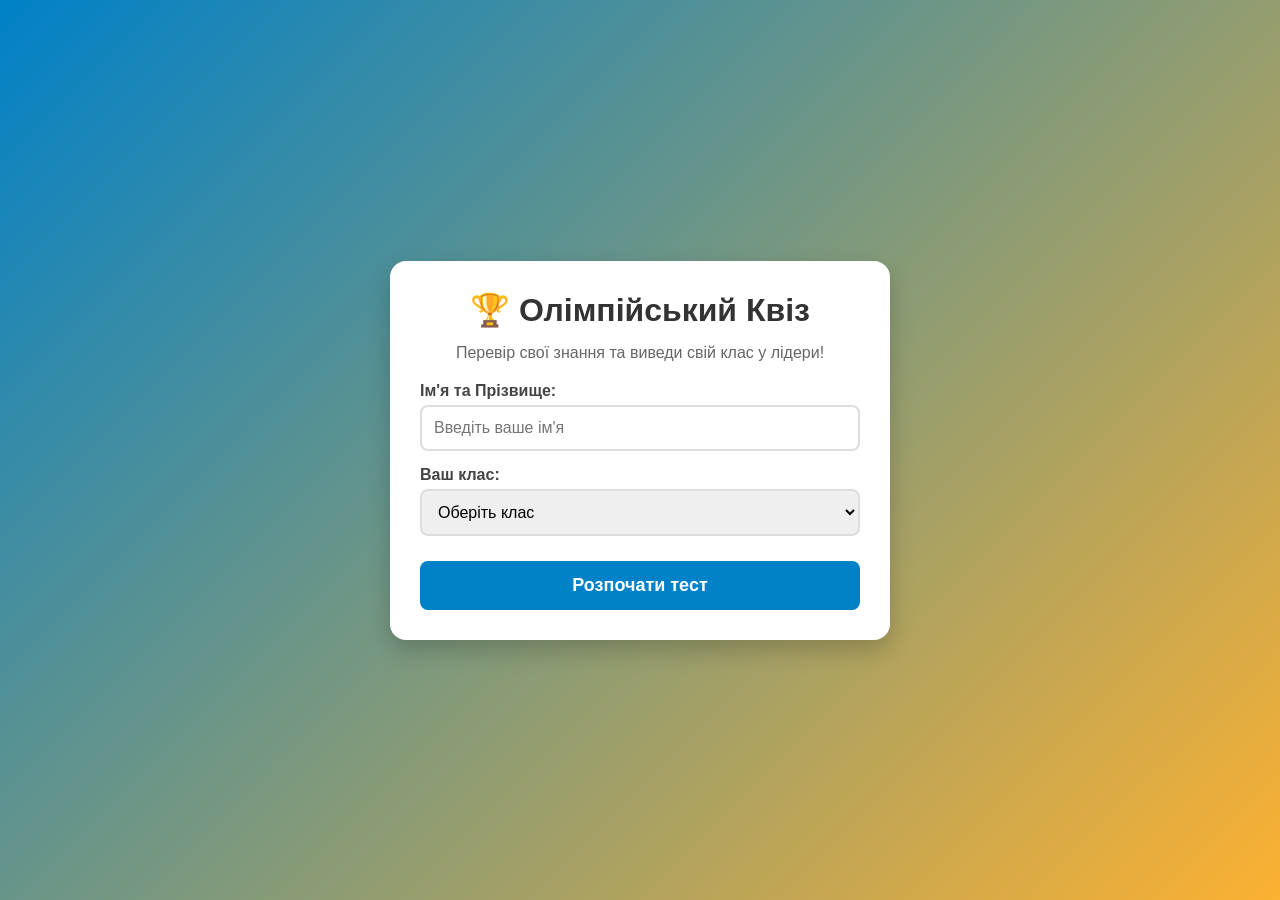
==== index.html @ 4b561b12 "Add files via upload" ====
<!DOCTYPE html>
<html lang="uk">
<head>
    <meta charset="UTF-8">
    <meta name="viewport" content="width=device-width, initial-scale=1.0">
    <title>Олімпійський Квіз</title>
    <link rel="stylesheet" href="style.css">
</head>
<body>
    <div class="quiz-container">
        
        <!-- Екран 1: Реєстрація -->
        <div id="start-screen" class="screen active">
            <h1>🏆 Олімпійський Квіз</h1>
            <p>Перевір свої знання та виведи свій клас у лідери!</p>
            
            <form id="user-form">
                <div class="form-group">
                    <label for="username">Ім'я та Прізвище:</label>
                    <input type="text" id="username" placeholder="Введіть ваше ім'я" required>
                </div>
                
                <div class="form-group">
                    <label for="user-class">Ваш клас:</label>
                    <select id="user-class" required>
                        <option value="" disabled selected>Оберіть клас</option>
                        <!-- Додайте ваші паралелі -->
                        <option value="5-А">5-А</option>
                        <option value="5-Б">5-Б</option>
                        <option value="6-А">6-А</option>
                        <option value="6-Б">6-Б</option>
                        <option value="7-А">7-А</option>
                        <option value="7-Б">7-Б</option>
                        <option value="8-А">8-А</option>
                        <option value="8-Б">8-Б</option>
                        <option value="9-А">9-А</option>
                        <option value="9-Б">9-Б</option>
                        <option value="10-А">10-А</option>
                        <option value="10-Б">10-Б</option>
                        <option value="11-А">11-А</option>
                        <option value="11-Б">11-Б</option>
                        <option value="external_user">Зовнішній користувач</option>
                    </select>
                </div>

                <button type="submit" class="btn">Розпочати тест</button>
            </form>
        </div>

        <!-- Екран 2: Запитання -->
        <div id="quiz-screen" class="screen">
            <div class="quiz-header">
                <span id="question-tracker">Питання 1 з 5</span>
                <span id="timer">⏱️ 00:00</span>
            </div>

            <h2 id="question-text">Текст запитання...</h2>

            <div id="options-container" class="options-grid">
                <!-- Варіанти відповідей будуть додані через JS -->
            </div>
        </div>

        <!-- Екран 3: Результат -->
        <div id="result-screen" class="screen">
            <h2>🥇 Вітаємо!</h2>
            <p>Ви успішно пройшли Олімпійський квіз.</p>
            
            <div class="score-card">
                <p>Ваш результат:</p>
                <div id="final-score">0 / 0</div>
                <p id="time-taken">Час: 0 сек</p>
            </div>

            <p id="status-message">Надсилання результату в систему...</p>
        </div>

    </div>

    <script src="script.js"></script>
</body>
</html>
---- style.css ----
* {
    box-sizing: border-box;
    margin: 0;
    padding: 0;
    font-family: 'Segoe UI', Tahoma, Geneva, Verdana, sans-serif;
}

body {
    background: linear-gradient(135deg, #0081C8, #FCB131, #000000, #00A651, #EE334E);
    background-size: 400% 400%;
    animation: gradientBG 15s ease infinite;
    min-height: 100vh;
    display: flex;
    justify-content: center;
    align-items: center;
    padding: 20px;
}

@keyframes gradientBG {
    0% { background-position: 0% 50%; }
    50% { background-position: 100% 50%; }
    100% { background-position: 0% 50%; }
}

.quiz-container {
    background: white;
    padding: 30px;
    border-radius: 16px;
    box-shadow: 0 10px 25px rgba(0,0,0,0.2);
    width: 100%;
    max-width: 500px;
}

.screen {
    display: none;
}

.screen.active {
    display: block;
}

h1, h2 {
    text-align: center;
    color: #333;
    margin-bottom: 15px;
}

p {
    text-align: center;
    color: #666;
    margin-bottom: 20px;
}

.form-group {
    margin-bottom: 15px;
}

label {
    display: block;
    margin-bottom: 5px;
    font-weight: 600;
    color: #444;
}

input, select {
    width: 100%;
    padding: 12px;
    border: 2px solid #ddd;
    border-radius: 8px;
    font-size: 16px;
    outline: none;
    transition: border-color 0.3s;
}

input:focus, select:focus {
    border-color: #0081C8;
}

.btn {
    width: 100%;
    background-color: #0081C8;
    color: white;
    border: none;
    padding: 14px;
    border-radius: 8px;
    font-size: 18px;
    font-weight: bold;
    cursor: pointer;
    transition: background 0.3s;
    margin-top: 10px;
}

.btn:hover {
    background-color: #005a8c;
}

.quiz-header {
    display: flex;
    justify-content: space-between;
    font-weight: bold;
    color: #555;
    margin-bottom: 20px;
    padding-bottom: 10px;
    border-bottom: 2px solid #eee;
}

.options-grid {
    display: flex;
    flex-direction: column;
    gap: 12px;
}

.option-btn {
    background: #f8f9fa;
    border: 2px solid #e9ecef;
    padding: 14px;
    border-radius: 8px;
    font-size: 16px;
    cursor: pointer;
    text-align: left;
    transition: all 0.2s;
}

.option-btn:hover {
    background: #e2e6ea;
    border-color: #dae0e5;
}

.score-card {
    background: #f1f8ff;
    border: 2px dashed #0081C8;
    padding: 20px;
    border-radius: 12px;
    text-align: center;
    margin: 20px 0;
}

#final-score {
    font-size: 36px;
    font-weight: bold;
    color: #0081C8;
    margin: 10px 0;
}
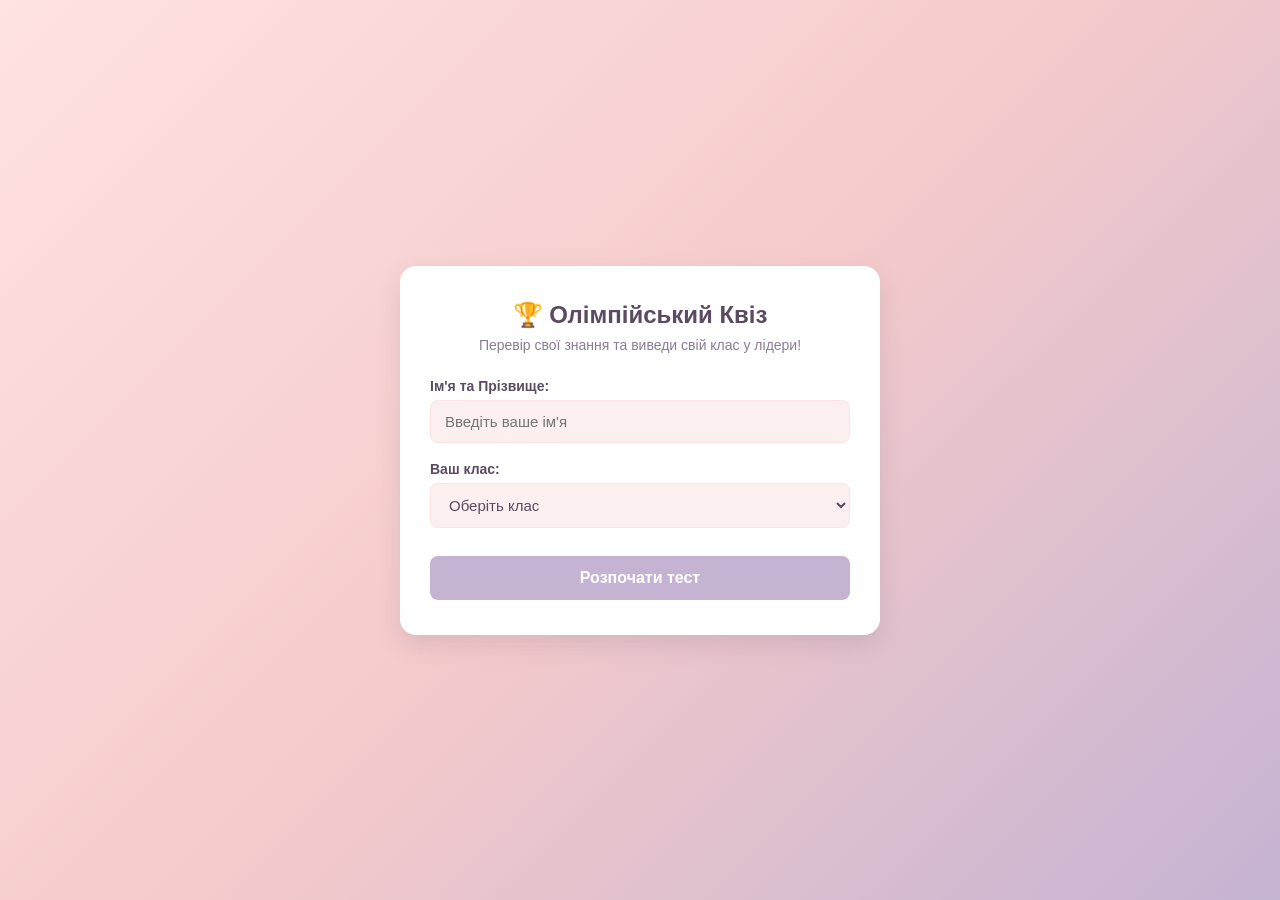
==== commit f3954fd6: "Update index.html connect style_1" ====
--- a/index.html
+++ b/index.html
@@ -4,7 +4,7 @@
     <meta charset="UTF-8">
     <meta name="viewport" content="width=device-width, initial-scale=1.0">
     <title>Олімпійський Квіз</title>
-    <link rel="stylesheet" href="style.css">
+    <link rel="stylesheet" href="style_1.css">
 </head>
 <body>
     <div class="quiz-container">
@@ -33,13 +33,16 @@
                         <option value="7-Б">7-Б</option>
                         <option value="8-А">8-А</option>
                         <option value="8-Б">8-Б</option>
+                        <option value="8-Б">8-В</option>
                         <option value="9-А">9-А</option>
                         <option value="9-Б">9-Б</option>
                         <option value="10-А">10-А</option>
                         <option value="10-Б">10-Б</option>
                         <option value="11-А">11-А</option>
                         <option value="11-Б">11-Б</option>
-                        <option value="external_user">Зовнішній користувач</option>
+                        <option value="8-Б">11-В</option>
+                        <option value="teachers">Вчителі</option>
+                        <option value="parents">Батьки</option>
                     </select>
                 </div>
 
@@ -77,6 +80,6 @@
 
     </div>
 
-    <script src="script.js"></script>
+    <script type="module" src="js/script.js"></script>
 </body>
-</html>+</html>
--- a/style_1.css
+++ b/style_1.css
@@ -0,0 +1,159 @@
+* {
+    box-sizing: border-box;
+    margin: 0;
+    padding: 0;
+    font-family: 'Segoe UI', Tahoma, Geneva, Verdana, sans-serif;
+}
+
+/* Фон сторінки — спокійний пастельний градієнт */
+body {
+    min-height: 100vh;
+    display: flex;
+    justify-content: center;
+    align-items: center;
+    background: linear-gradient(135deg, #FFE2E2 0%, #F5CBCB 50%, #C5B3D3 100%);
+    padding: 20px;
+}
+
+/* Біла картка-контейнер, як на скріншотах */
+.quiz-container {
+    background: #ffffff;
+    border-radius: 16px;
+    padding: 35px 30px;
+    width: 100%;
+    max-width: 480px;
+    box-shadow: 0 10px 25px rgba(90, 75, 98, 0.15);
+}
+
+.screen {
+    display: none;
+}
+
+.screen.active {
+    display: block;
+}
+
+/* Заголовки та описи */
+h1, h2 {
+    text-align: center;
+    color: #5A4B62;
+    font-size: 24px;
+    font-weight: 700;
+    margin-bottom: 8px;
+}
+
+p {
+    text-align: center;
+    color: #8C7B95;
+    font-size: 14px;
+    margin-bottom: 25px;
+}
+
+/* Поля вводу та вибору (input / select) */
+.form-group {
+    margin-bottom: 18px;
+}
+
+label {
+    display: block;
+    margin-bottom: 6px;
+    font-weight: 600;
+    font-size: 14px;
+    color: #5A4B62;
+}
+
+input, select {
+    width: 100%;
+    padding: 12px 14px;
+    border: 1.5px solid #FFE2E2;
+    border-radius: 8px;
+    font-size: 15px;
+    outline: none;
+    background-color: #FBEFEF;
+    color: #5A4B62;
+    transition: all 0.2s;
+}
+
+input:focus, select:focus {
+    border-color: #C5B3D3;
+    background-color: #ffffff;
+    box-shadow: 0 0 0 3px rgba(197, 179, 211, 0.25);
+}
+
+/* Головна кнопка (як синя на фото, але в акцентному пастельному кольорі) */
+.btn {
+    width: 100%;
+    padding: 13px;
+    background-color: #C5B3D3;
+    color: #ffffff;
+    border: none;
+    border-radius: 8px;
+    font-size: 16px;
+    font-weight: 600;
+    cursor: pointer;
+    transition: background-color 0.2s, transform 0.1s;
+    margin-top: 10px;
+}
+
+.btn:hover {
+    background-color: #B29EC2;
+}
+
+.btn:active {
+    transform: scale(0.99);
+}
+
+/* Шапка квізу */
+.quiz-header {
+    display: flex;
+    justify-content: space-between;
+    align-items: center;
+    margin-bottom: 20px;
+    padding-bottom: 12px;
+    border-bottom: 2px solid #FBEFEF;
+    font-weight: 600;
+    color: #8C7B95;
+}
+
+/* Сітка варіантів відповідей */
+.options-grid {
+    display: grid;
+    grid-template-columns: 1fr 1fr;
+    gap: 12px;
+    margin-bottom: 20px;
+}
+
+.option-btn {
+    padding: 14px;
+    background: #FBEFEF;
+    border: 1.5px solid #FFE2E2;
+    border-radius: 8px;
+    font-size: 15px;
+    color: #5A4B62;
+    cursor: pointer;
+    transition: all 0.2s;
+    text-align: center;
+}
+
+.option-btn:hover {
+    background: #F5CBCB;
+    border-color: #F5CBCB;
+    color: #ffffff;
+}
+
+/* Блок з результатом у пунктирній рамці (точно як на photo #2) */
+.score-card {
+    text-align: center;
+    background-color: #FBEFEF;
+    padding: 25px 20px;
+    border-radius: 10px;
+    border: 2px dashed #C5B3D3;
+    margin: 20px 0;
+}
+
+#final-score {
+    font-size: 38px;
+    font-weight: 700;
+    color: #C5B3D3;
+    margin: 8px 0;
+}
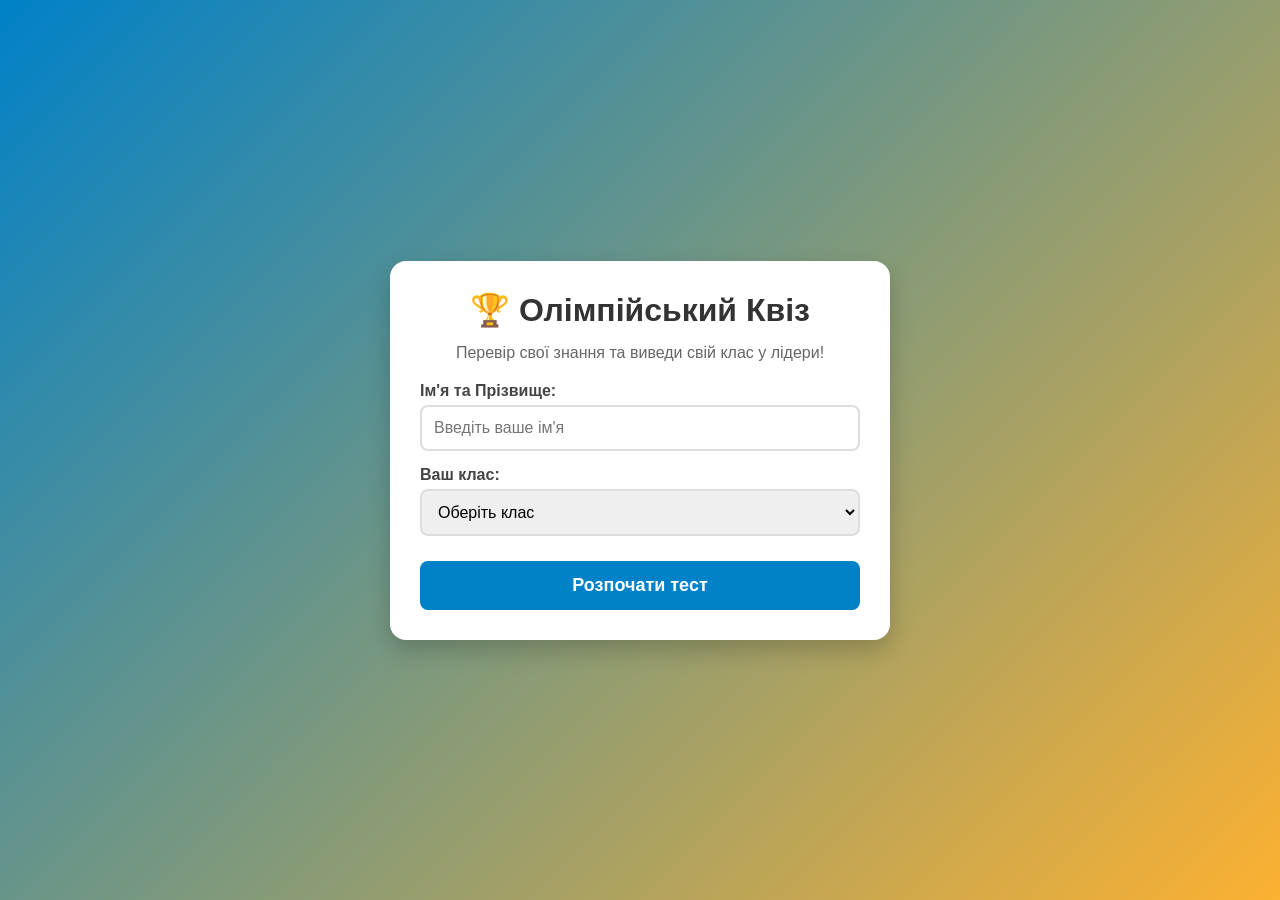
==== commit 9d63ebce: "Update index.html back to style" ====
--- a/index.html
+++ b/index.html
@@ -4,7 +4,7 @@
     <meta charset="UTF-8">
     <meta name="viewport" content="width=device-width, initial-scale=1.0">
     <title>Олімпійський Квіз</title>
-    <link rel="stylesheet" href="style_1.css">
+    <link rel="stylesheet" href="style.css">
 </head>
 <body>
     <div class="quiz-container">
--- a/style.css
+++ b/style.css
@@ -0,0 +1,143 @@
+* {
+    box-sizing: border-box;
+    margin: 0;
+    padding: 0;
+    font-family: 'Segoe UI', Tahoma, Geneva, Verdana, sans-serif;
+}
+
+body {
+    background: linear-gradient(135deg, #0081C8, #FCB131, #000000, #00A651, #EE334E);
+    background-size: 400% 400%;
+    animation: gradientBG 15s ease infinite;
+    min-height: 100vh;
+    display: flex;
+    justify-content: center;
+    align-items: center;
+    padding: 20px;
+}
+
+@keyframes gradientBG {
+    0% { background-position: 0% 50%; }
+    50% { background-position: 100% 50%; }
+    100% { background-position: 0% 50%; }
+}
+
+.quiz-container {
+    background: white;
+    padding: 30px;
+    border-radius: 16px;
+    box-shadow: 0 10px 25px rgba(0,0,0,0.2);
+    width: 100%;
+    max-width: 500px;
+}
+
+.screen {
+    display: none;
+}
+
+.screen.active {
+    display: block;
+}
+
+h1, h2 {
+    text-align: center;
+    color: #333;
+    margin-bottom: 15px;
+}
+
+p {
+    text-align: center;
+    color: #666;
+    margin-bottom: 20px;
+}
+
+.form-group {
+    margin-bottom: 15px;
+}
+
+label {
+    display: block;
+    margin-bottom: 5px;
+    font-weight: 600;
+    color: #444;
+}
+
+input, select {
+    width: 100%;
+    padding: 12px;
+    border: 2px solid #ddd;
+    border-radius: 8px;
+    font-size: 16px;
+    outline: none;
+    transition: border-color 0.3s;
+}
+
+input:focus, select:focus {
+    border-color: #0081C8;
+}
+
+.btn {
+    width: 100%;
+    background-color: #0081C8;
+    color: white;
+    border: none;
+    padding: 14px;
+    border-radius: 8px;
+    font-size: 18px;
+    font-weight: bold;
+    cursor: pointer;
+    transition: background 0.3s;
+    margin-top: 10px;
+}
+
+.btn:hover {
+    background-color: #005a8c;
+}
+
+.quiz-header {
+    display: flex;
+    justify-content: space-between;
+    font-weight: bold;
+    color: #555;
+    margin-bottom: 20px;
+    padding-bottom: 10px;
+    border-bottom: 2px solid #eee;
+}
+
+.options-grid {
+    display: flex;
+    flex-direction: column;
+    gap: 12px;
+}
+
+.option-btn {
+    background: #f8f9fa;
+    border: 2px solid #e9ecef;
+    padding: 14px;
+    border-radius: 8px;
+    font-size: 16px;
+    cursor: pointer;
+    text-align: left;
+    transition: all 0.2s;
+}
+
+.option-btn:hover {
+    background: #e2e6ea;
+    border-color: #dae0e5;
+}
+
+.score-card {
+    background: #f1f8ff;
+    border: 2px dashed #0081C8;
+    padding: 20px;
+    border-radius: 12px;
+    text-align: center;
+    margin: 20px 0;
+}
+
+#final-score {
+    font-size: 36px;
+    font-weight: bold;
+    color: #0081C8;
+    margin: 10px 0;
+}
